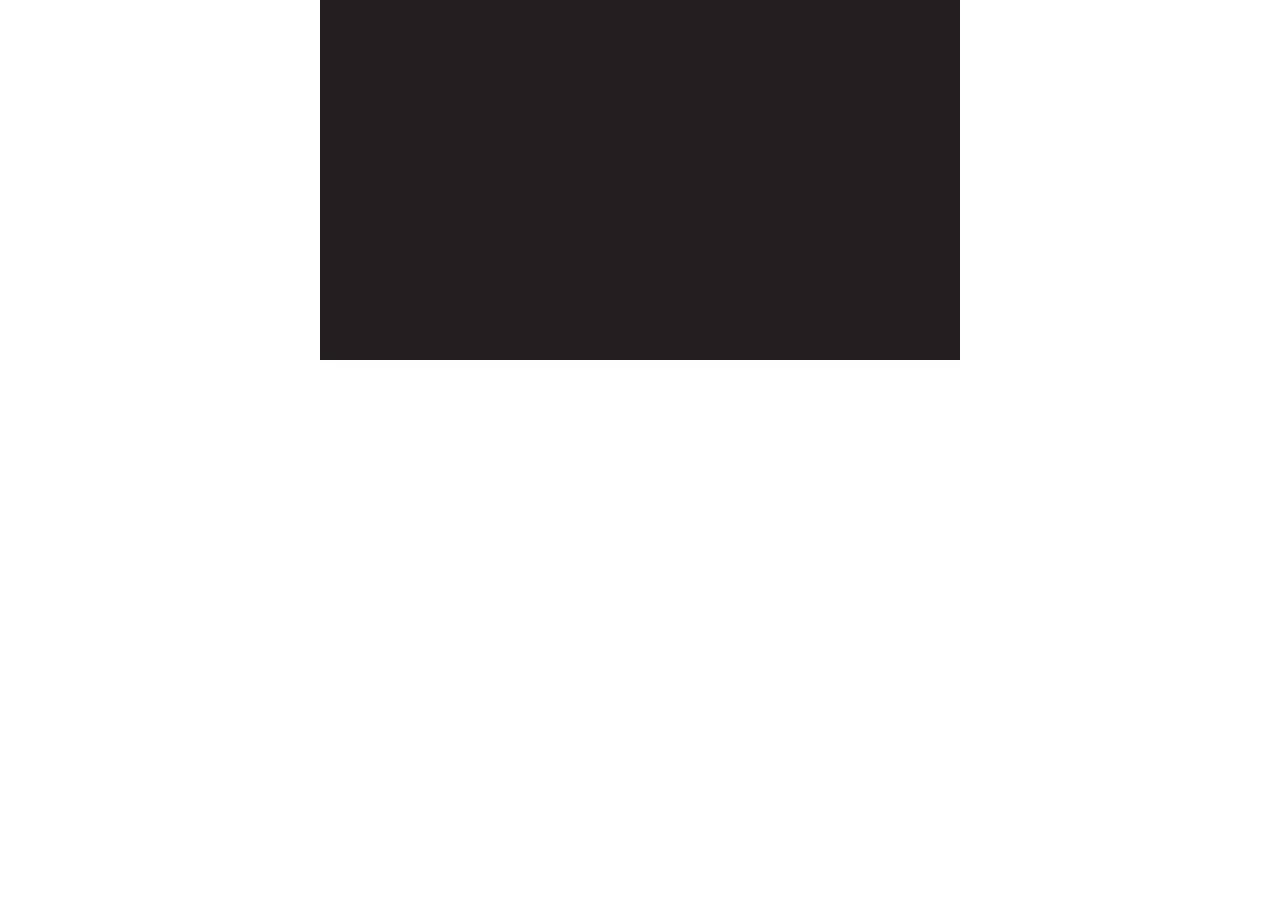
==== index.html @ e1e3c2f0 "eBook" ====
<!DOCTYPE html>
<html lang="en-us">
  <head>
    <meta charset="utf-8">
    <meta http-equiv="Content-Type" content="text/html; charset=utf-8">
    <title>Unity WebGL Player | eBook</title>
  </head>
  <body style="text-align: center; padding: 0; border: 0; margin: 0;">
    <canvas id="unity-canvas" width=640 height=360 tabindex="-1" style="width: 640px; height: 360px; background: #231F20"></canvas>
    <script src="Build/eBook5.loader.js"></script>
    <script>
      if (/iPhone|iPad|iPod|Android/i.test(navigator.userAgent)) {
        // Mobile device style: fill the whole browser client area with the game canvas:
        var meta = document.createElement('meta');
        meta.name = 'viewport';
        meta.content = 'width=device-width, height=device-height, initial-scale=1.0, user-scalable=no, shrink-to-fit=yes';
        document.getElementsByTagName('head')[0].appendChild(meta);

        var canvas = document.querySelector("#unity-canvas");
        canvas.style.width = "100%";
        canvas.style.height = "100%";
        canvas.style.position = "fixed";

        document.body.style.textAlign = "left";
      }

      createUnityInstance(document.querySelector("#unity-canvas"), {
        dataUrl: "Build/eBook5.data",
        frameworkUrl: "Build/eBook5.framework.js",
        codeUrl: "Build/eBook5.wasm",
        streamingAssetsUrl: "StreamingAssets",
        companyName: "DefaultCompany",
        productName: "eBook",
        productVersion: "1.0",
        // matchWebGLToCanvasSize: false, // Uncomment this to separately control WebGL canvas render size and DOM element size.
        // devicePixelRatio: 1, // Uncomment this to override low DPI rendering on high DPI displays.
      });
    </script>
  </body>
</html>
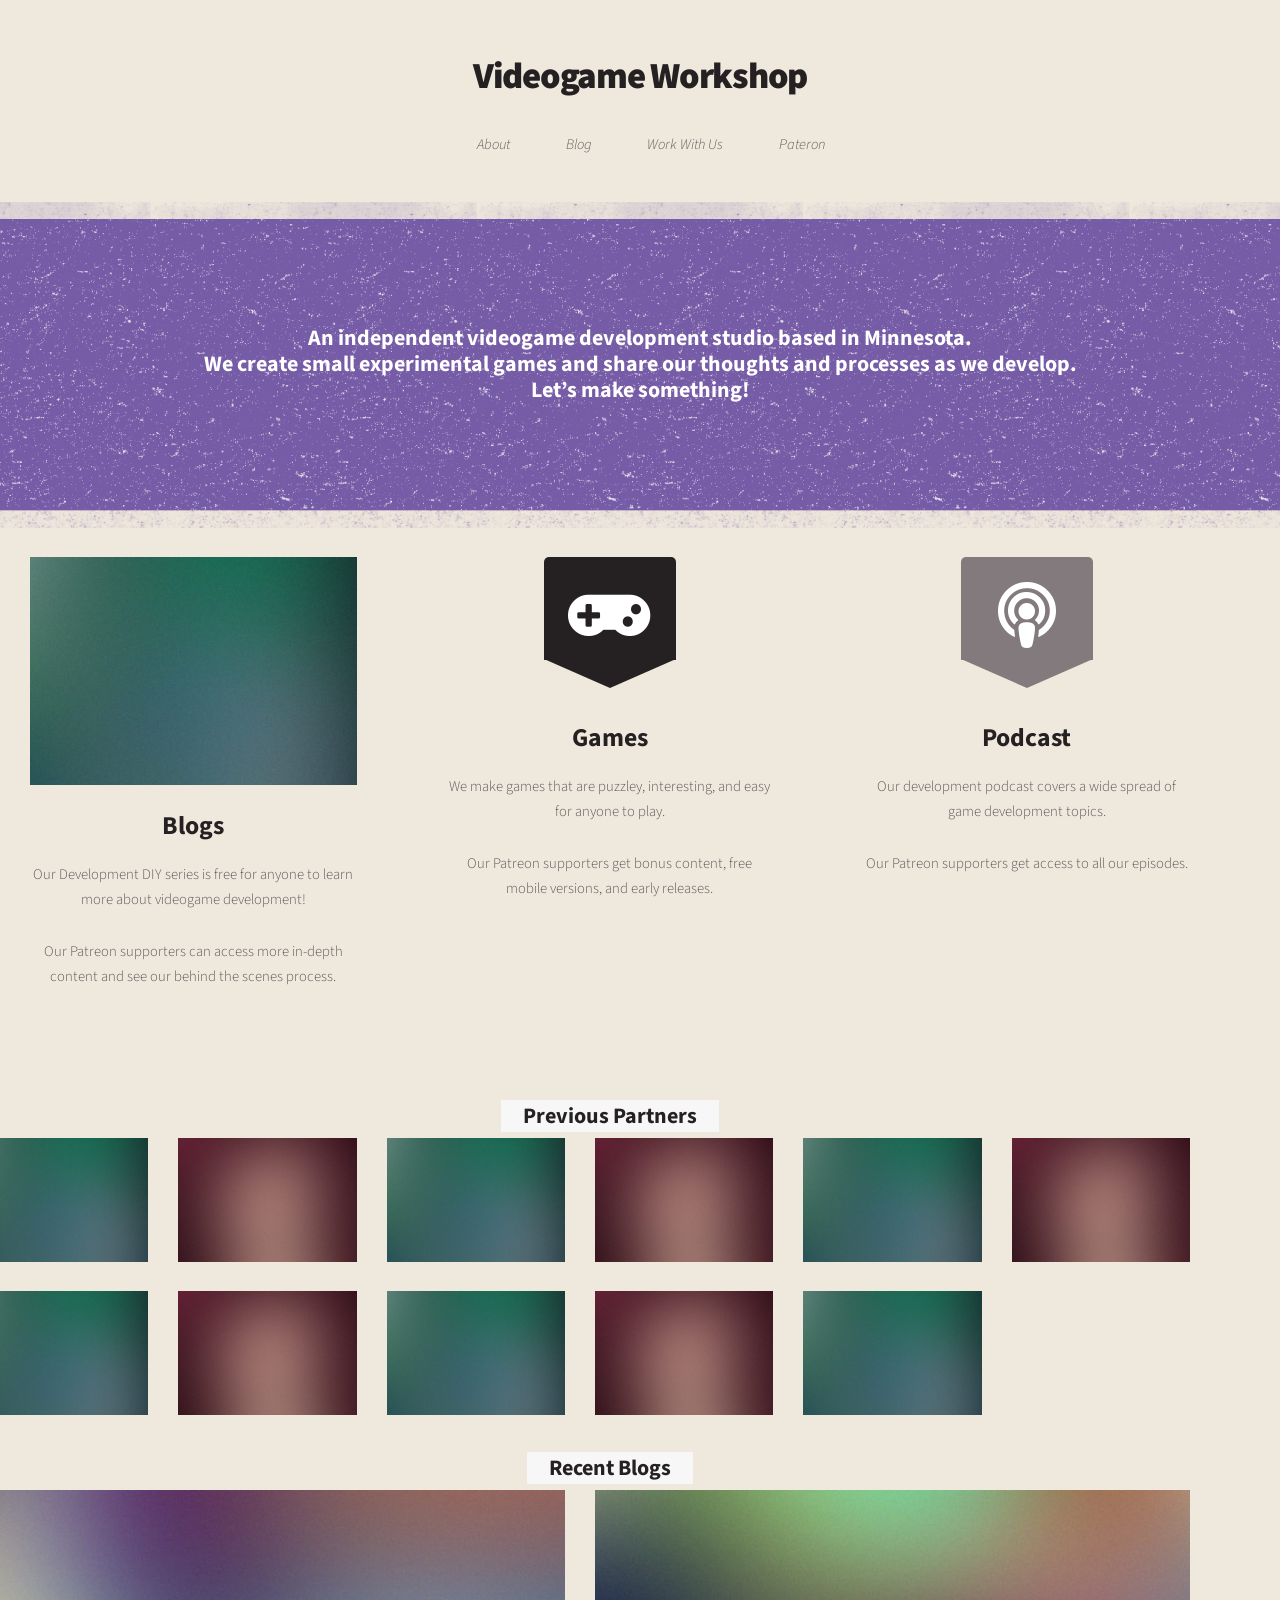
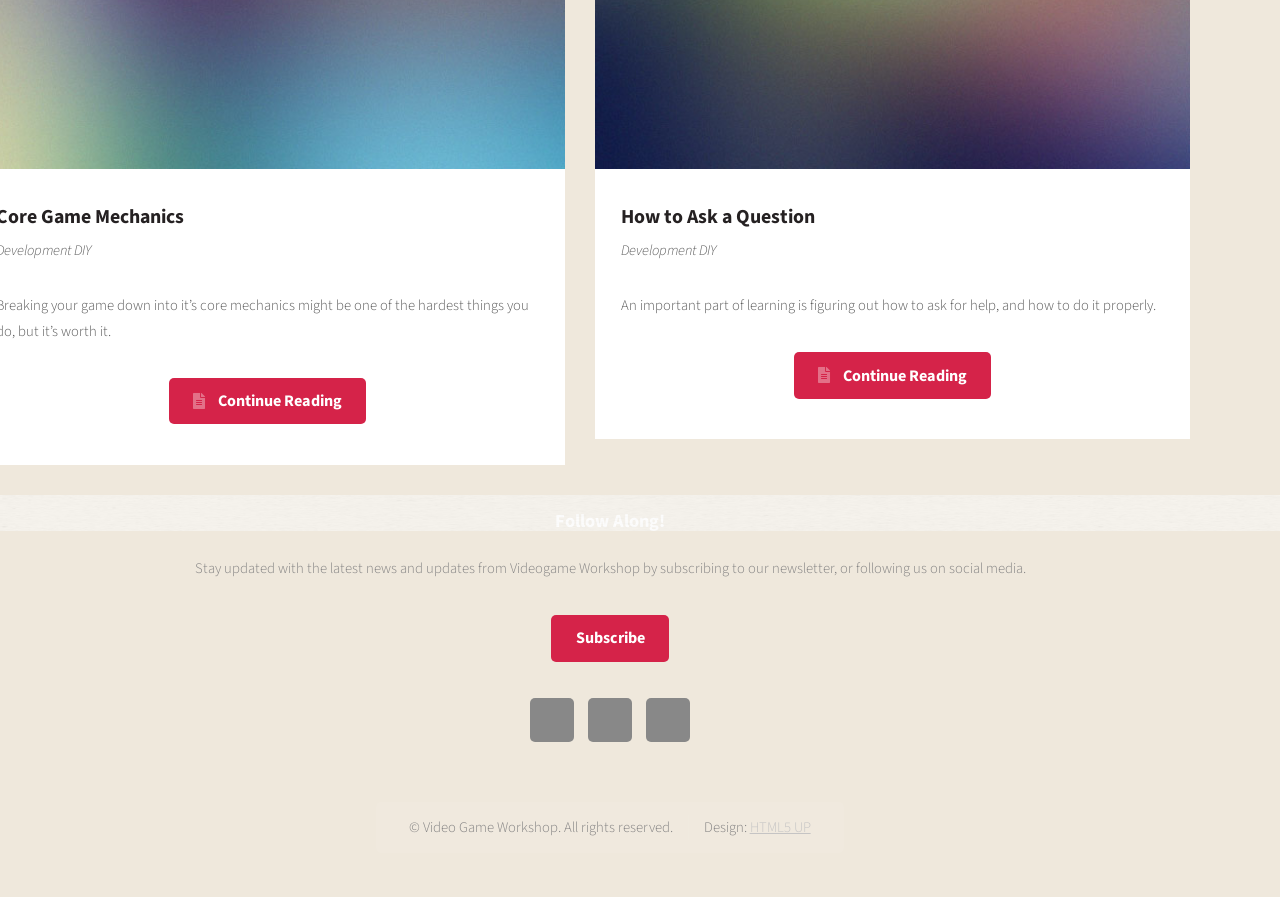
==== commit f13df077: "Website playing" ====
--- a/index.html
+++ b/index.html
@@ -1,40 +1,236 @@
-<!DOCTYPE html>
-<html lang="en-us">
-  <head>
-    <meta charset="utf-8">
-    <meta http-equiv="Content-Type" content="text/html; charset=utf-8">
-    <title>Unity WebGL Player | eBook</title>
-  </head>
-  <body style="text-align: center; padding: 0; border: 0; margin: 0;">
-    <canvas id="unity-canvas" width=640 height=360 tabindex="-1" style="width: 640px; height: 360px; background: #231F20"></canvas>
-    <script src="Build/eBook5.loader.js"></script>
-    <script>
-      if (/iPhone|iPad|iPod|Android/i.test(navigator.userAgent)) {
-        // Mobile device style: fill the whole browser client area with the game canvas:
-        var meta = document.createElement('meta');
-        meta.name = 'viewport';
-        meta.content = 'width=device-width, height=device-height, initial-scale=1.0, user-scalable=no, shrink-to-fit=yes';
-        document.getElementsByTagName('head')[0].appendChild(meta);
-
-        var canvas = document.querySelector("#unity-canvas");
-        canvas.style.width = "100%";
-        canvas.style.height = "100%";
-        canvas.style.position = "fixed";
-
-        document.body.style.textAlign = "left";
-      }
-
-      createUnityInstance(document.querySelector("#unity-canvas"), {
-        dataUrl: "Build/eBook5.data",
-        frameworkUrl: "Build/eBook5.framework.js",
-        codeUrl: "Build/eBook5.wasm",
-        streamingAssetsUrl: "StreamingAssets",
-        companyName: "DefaultCompany",
-        productName: "eBook",
-        productVersion: "1.0",
-        // matchWebGLToCanvasSize: false, // Uncomment this to separately control WebGL canvas render size and DOM element size.
-        // devicePixelRatio: 1, // Uncomment this to override low DPI rendering on high DPI displays.
-      });
-    </script>
-  </body>
-</html>
+<!DOCTYPE HTML>
+<!--
+	Dopetrope by HTML5 UP
+	html5up.net | @ajlkn
+	Free for personal and commercial use under the CCA 3.0 license (html5up.net/license)
+-->
+<html>
+	<head>
+		<title>Videogame Workshop</title>
+		<meta charset="utf-8" />
+		<meta name="viewport" content="width=device-width, initial-scale=1, user-scalable=no" />
+		<link rel="stylesheet" href="assets/css/main.css" />
+	</head>
+	<body class="homepage is-preload">
+		<div id="page-wrapper">
+
+			<!-- Header -->
+				<section id="header">
+
+					<!-- Logo -->
+						<h1><a href="index.html">Videogame Workshop</a></h1>
+
+					<!-- Nav -->
+						<nav id="nav">
+							<ul>
+								<li><a href="about.html">About</a></li>
+								<li>
+									<a href="#">Blog</a>
+									<ul>
+										<li><a href="#">News</a></li>
+										<li><a href="#">Development DIY</a></li>
+									</ul>
+								</li>
+								<li><a href="left-sidebar.html">Work With Us</a></li>
+								<li><a href="right-sidebar.html">Pateron</a></li>
+							</ul>
+						</nav>
+
+					<!-- Banner -->
+						<section id="banner">
+							<header>
+								<p>An independent videogame development studio based in Minnesota.</p>
+								<p>We create small experimental games and share our thoughts and processes as we develop.</p>
+								<p>Let’s make something!</p>
+							</header>
+						</section>
+
+					<!-- Intro -->
+						<section id="intro" class="container">
+							<div class="row">
+								<div class="col-4 col-12-medium">
+									<section class="first">
+										<a href="#" class="image featured"><img src="images/pic02.jpg" alt="" /></a>
+										<header>
+											<h2>Blogs</h2>
+										</header>
+										<p>Our Development DIY series is free for anyone to learn more about videogame development!</p>
+										<br>
+										<p>Our Patreon supporters can access more in-depth content and see our behind the scenes process.</p>
+									</section>
+								</div>
+								<div class="col-4 col-12-medium">
+									<section class="middle">
+										<i class="icon solid featured alt fa-gamepad"></i>
+										<header>
+											<h2>Games</h2>
+										</header>
+										<p>We make games that are puzzley, interesting, and easy for anyone to play.</p>
+										<br>
+										<p>Our Patreon supporters get bonus content, free mobile versions, and early releases.</p>
+									</section>
+								</div>
+								<div class="col-4 col-12-medium">
+									<section class="last">
+										<i class="icon solid featured alt2 fa-podcast"></i>
+										<header>
+											<h2>Podcast</h2>
+										</header>
+										<p>Our development podcast covers a wide spread of game development topics.</p>
+										<br>
+										<p>Our Patreon supporters get access to all our episodes.</p>
+									</section>
+								</div>
+							</div>
+						</section>
+
+				</section>
+
+			<!-- Main -->
+				<section id="main">
+					<div class="container">
+						<div class="row">
+							<div class="col-12">
+
+								<!-- Portfolio -->
+									<section>
+										<header class="major">
+											<h2>Previous Partners</h2>
+										</header>
+										<div class="row">
+											<div class="col-2 col-4-medium col-6-small">
+													<a href="#" class="image featured"><img src="images/pic02.jpg" alt="" /></a>
+											</div>
+											<div class="col-2 col-4-medium col-6-small">
+													<a href="#" class="image featured"><img src="images/pic03.jpg" alt="" /></a>
+											</div>
+											<div class="col-2 col-4-medium col-6-small">
+													<a href="#" class="image featured"><img src="images/pic02.jpg" alt="" /></a>
+											</div>
+											<div class="col-2 col-4-medium col-6-small">
+													<a href="#" class="image featured"><img src="images/pic03.jpg" alt="" /></a>
+											</div>
+											<div class="col-2 col-4-medium col-6-small">
+													<a href="#" class="image featured"><img src="images/pic02.jpg" alt="" /></a>
+											</div>
+											<div class="col-2 col-4-medium col-6-small">
+													<a href="#" class="image featured"><img src="images/pic03.jpg" alt="" /></a>
+											</div>
+											<div class="col-2 col-4-medium col-6-small">
+													<a href="#" class="image featured"><img src="images/pic02.jpg" alt="" /></a>
+											</div>
+											<div class="col-2 col-4-medium col-6-small">
+													<a href="#" class="image featured"><img src="images/pic03.jpg" alt="" /></a>
+											</div>
+											<div class="col-2 col-4-medium col-6-small">
+													<a href="#" class="image featured"><img src="images/pic02.jpg" alt="" /></a>
+											</div>
+											<div class="col-2 col-4-medium col-6-small">
+													<a href="#" class="image featured"><img src="images/pic03.jpg" alt="" /></a>
+											</div>	
+											<div class="col-2 col-4-medium col-6-small">
+													<a href="#" class="image featured"><img src="images/pic02.jpg" alt="" /></a>
+											</div>																																
+										</div>
+									</section>
+
+							</div>
+							<div class="col-12">
+
+								<!-- Blog -->
+									<section>
+										<header class="major">
+											<h2>Recent Blogs</h2>
+										</header>
+										<div class="row">
+											<div class="col-6 col-12-small">
+												<section class="box">
+													<a href="#" class="image featured"><img src="images/pic08.jpg" alt="" /></a>
+													<header>
+														<h3>Core Game Mechanics</h3>
+														<p>Development DIY</p>
+													</header>
+													<p>Breaking your game down into it’s core mechanics might be one of the hardest things you do, but it’s worth it.</p>
+													<footer>
+														<ul class="actions">
+															<li><a href="#" class="button icon solid fa-file-alt">Continue Reading</a></li>
+														</ul>
+													</footer>
+												</section>
+											</div>
+											<div class="col-6 col-12-small">
+												<section class="box">
+													<a href="#" class="image featured"><img src="images/pic09.jpg" alt="" /></a>
+													<header>
+														<h3>How to Ask a Question</h3>
+														<p>Development DIY</p>
+													</header>
+													<p>An important part of learning is figuring out how to ask for help, and how to do it properly.</p>
+													<footer>
+														<ul class="actions">
+															<li><a href="#" class="button icon solid fa-file-alt">Continue Reading</a></li>
+														</ul>
+													</footer>
+												</section>
+											</div>
+										</div>
+									</section>
+
+							</div>
+						</div>
+					</div>
+				</section>
+
+			<!-- Footer -->
+				<section id="footer">
+					<div class="container">
+						<div class="row">
+							<div class="col-12 col-12-medium">
+								<section>
+									<header>
+										<h2>Follow Along!</h2>
+									</header>
+									<p>
+										Stay updated with the latest news and updates from Videogame Workshop by subscribing to our newsletter, or following us on social media.
+									</p>
+									<footer>
+										<ul class="actions">
+											<li><a href="#" class="button">Subscribe</a></li>
+										</ul>
+									</footer>
+								</section>
+								<section>
+									<ul class="social">
+										<li><a class="icon brands fa-bluesky" href="#"><span class="label">Bluesky</span></a></li>
+										<li><a class="icon brands fa-pateron" href="#"><span class="label">Pateron</span></a></li>
+										<li><a class="icon brands fa-email" href="#"><span class="label">Email</span></a></li>
+									</ul>
+								</section>
+							</div>
+
+							<div class="col-12">
+
+								<!-- Copyright -->
+									<div id="copyright">
+										<ul class="links">
+											<li>&copy; Video Game Workshop. All rights reserved.</li><li>Design: <a href="http://html5up.net">HTML5 UP</a></li>
+										</ul>
+									</div>
+
+							</div>
+						</div>
+					</div>
+				</section>
+
+		</div>
+
+		<!-- Scripts -->
+			<script src="assets/js/jquery.min.js"></script>
+			<script src="assets/js/jquery.dropotron.min.js"></script>
+			<script src="assets/js/browser.min.js"></script>
+			<script src="assets/js/breakpoints.min.js"></script>
+			<script src="assets/js/util.js"></script>
+			<script src="assets/js/main.js"></script>
+
+	</body>
+</html>
--- a/assets/css/main.css
+++ b/assets/css/main.css
@@ -0,0 +1,2913 @@
+@import url("fontawesome-all.min.css");
+@import url("https://fonts.googleapis.com/css?family=Source+Sans+Pro:300,400,700,900,300italic");
+
+/*
+	Dopetrope by HTML5 UP
+	html5up.net | @ajlkn
+	Free for personal and commercial use under the CCA 3.0 license (html5up.net/license)
+*/
+
+html, body, div, span, applet, object,
+iframe, h1, h2, h3, h4, h5, h6, p, blockquote,
+pre, a, abbr, acronym, address, big, cite,
+code, del, dfn, em, img, ins, kbd, q, s, samp,
+small, strike, strong, sub, sup, tt, var, b,
+u, i, center, dl, dt, dd, ol, ul, li, fieldset,
+form, label, legend, table, caption, tbody,
+tfoot, thead, tr, th, td, article, aside,
+canvas, details, embed, figure, figcaption,
+footer, header, hgroup, menu, nav, output, ruby,
+section, summary, time, mark, audio, video {
+	margin: 0;
+	padding: 0;
+	border: 0;
+	font-size: 100%;
+	font: inherit;
+	vertical-align: baseline;}
+
+article, aside, details, figcaption, figure,
+footer, header, hgroup, menu, nav, section {
+	display: block;}
+
+body {
+	line-height: 1;
+}
+
+ol, ul {
+	list-style: none;
+}
+
+blockquote, q {
+	quotes: none;
+}
+
+	blockquote:before, blockquote:after, q:before, q:after {
+		content: '';
+		content: none;
+	}
+
+table {
+	border-collapse: collapse;
+	border-spacing: 0;
+}
+
+body {
+	-webkit-text-size-adjust: none;
+}
+
+mark {
+	background-color: transparent;
+	color: inherit;
+}
+
+input::-moz-focus-inner {
+	border: 0;
+	padding: 0;
+}
+
+input, select, textarea {
+	-moz-appearance: none;
+	-webkit-appearance: none;
+	-ms-appearance: none;
+	appearance: none;
+}
+
+/* Basic */
+
+	html {
+		background: #EFE8DC;
+	}
+
+	*, *:before, *:after {
+		box-sizing: inherit;
+	}
+
+	body {
+		background: #EFE8DC;
+	}
+
+		body.is-preload *, body.is-preload *:before, body.is-preload *:after {
+			-moz-animation: none !important;
+			-webkit-animation: none !important;
+			-ms-animation: none !important;
+			animation: none !important;
+			-moz-transition: none !important;
+			-webkit-transition: none !important;
+			-ms-transition: none !important;
+			transition: none !important;
+		}
+
+	body, input, textarea, select {
+		font-family: 'Source Sans Pro';
+		font-weight: 300;
+		color: #5d5d5d;
+		font-size: 14pt;
+		line-height: 1.75em;
+	}
+
+	strong, b {
+		color: #252122;
+		font-weight: 400;
+	}
+
+	i, em {
+		font-style: italic;
+	}
+
+	sub {
+		position: relative;
+		top: 0.5em;
+		font-size: 0.8em;
+	}
+
+	sup {
+		position: relative;
+		top: -0.5em;
+		font-size: 0.8em;
+	}
+
+	blockquote {
+		border-left: solid 0.75em #dddddd;
+		padding: 1em 0 1em 1.5em;
+		font-style: italic;
+	}
+
+	h1, h2, h3, h4, h5, h6 {
+		color: #252122;
+		font-weight: 700;
+	}
+
+	h1 a, h2 a, h3 a, h4 a, h5 a, h6 a {
+		color: inherit;
+		text-decoration: none;
+	}
+
+	h2 {
+		font-size: 1.5em;
+	}
+
+	h3 {
+		font-size: 1.35em;
+	}
+
+	a {
+		color: #d52349;
+		text-decoration: underline;
+	}
+
+		a:hover {
+			text-decoration: none;
+		}
+
+	br.clear {
+		clear: both;
+	}
+
+	hr {
+		border: 0;
+		border-top: solid 1px #dddddd;
+		height: 1px;
+		margin: 2em 0 2em 0;
+	}
+
+	p, ul, ol, dl, table {
+		margin-bottom: 2em;
+	}
+
+/* Container */
+
+	.container {
+		margin: 0 auto;
+		max-width: 100%;
+		width: 70em;
+	}
+
+		@media screen and (max-width: 1680px) {
+
+			.container {
+				width: 70em;
+			}
+
+		}
+
+		@media screen and (max-width: 1280px) {
+
+			.container {
+				width: calc(100% - 60px);
+			}
+
+		}
+
+		@media screen and (max-width: 980px) {
+
+			.container {
+				width: calc(100% - 80px);
+			}
+
+		}
+
+		@media screen and (max-width: 736px) {
+
+			.container {
+				width: calc(100% - 40px);
+			}
+
+		}
+
+/* Row */
+
+	.row {
+		display: flex;
+		flex-wrap: wrap;
+		box-sizing: border-box;
+		align-items: stretch;
+	}
+
+		.row > * {
+			box-sizing: border-box;
+		}
+
+		.row.gtr-uniform > * > :last-child {
+			margin-bottom: 0;
+		}
+
+		.row.aln-left {
+			justify-content: flex-start;
+		}
+
+		.row.aln-center {
+			justify-content: center;
+		}
+
+		.row.aln-right {
+			justify-content: flex-end;
+		}
+
+		.row.aln-top {
+			align-items: flex-start;
+		}
+
+		.row.aln-middle {
+			align-items: center;
+		}
+
+		.row.aln-bottom {
+			align-items: flex-end;
+		}
+
+		.row > .imp {
+			order: -1;
+		}
+
+		.row > .col-1 {
+			width: 8.33333%;
+		}
+
+		.row > .off-1 {
+			margin-left: 8.33333%;
+		}
+
+		.row > .col-2 {
+			width: 16.66667%;
+		}
+
+		.row > .off-2 {
+			margin-left: 16.66667%;
+		}
+
+		.row > .col-3 {
+			width: 25%;
+		}
+
+		.row > .off-3 {
+			margin-left: 25%;
+		}
+
+		.row > .col-4 {
+			width: 33.33333%;
+		}
+
+		.row > .off-4 {
+			margin-left: 33.33333%;
+		}
+
+		.row > .col-5 {
+			width: 41.66667%;
+		}
+
+		.row > .off-5 {
+			margin-left: 41.66667%;
+		}
+
+		.row > .col-6 {
+			width: 50%;
+		}
+
+		.row > .off-6 {
+			margin-left: 50%;
+		}
+
+		.row > .col-7 {
+			width: 58.33333%;
+		}
+
+		.row > .off-7 {
+			margin-left: 58.33333%;
+		}
+
+		.row > .col-8 {
+			width: 66.66667%;
+		}
+
+		.row > .off-8 {
+			margin-left: 66.66667%;
+		}
+
+		.row > .col-9 {
+			width: 75%;
+		}
+
+		.row > .off-9 {
+			margin-left: 75%;
+		}
+
+		.row > .col-10 {
+			width: 83.33333%;
+		}
+
+		.row > .off-10 {
+			margin-left: 83.33333%;
+		}
+
+		.row > .col-11 {
+			width: 91.66667%;
+		}
+
+		.row > .off-11 {
+			margin-left: 91.66667%;
+		}
+
+		.row > .col-12 {
+			width: 100%;
+		}
+
+		.row > .off-12 {
+			margin-left: 100%;
+		}
+
+		.row.gtr-0 {
+			margin-top: 0px;
+			margin-left: 0px;
+		}
+
+			.row.gtr-0 > * {
+				padding: 0px 0 0 0px;
+			}
+
+			.row.gtr-0.gtr-uniform {
+				margin-top: 0px;
+			}
+
+				.row.gtr-0.gtr-uniform > * {
+					padding-top: 0px;
+				}
+
+		.row.gtr-25 {
+			margin-top: -12.5px;
+			margin-left: -12.5px;
+		}
+
+			.row.gtr-25 > * {
+				padding: 12.5px 0 0 12.5px;
+			}
+
+			.row.gtr-25.gtr-uniform {
+				margin-top: -12.5px;
+			}
+
+				.row.gtr-25.gtr-uniform > * {
+					padding-top: 12.5px;
+				}
+
+		.row.gtr-50 {
+			margin-top: -25px;
+			margin-left: -25px;
+		}
+
+			.row.gtr-50 > * {
+				padding: 25px 0 0 25px;
+			}
+
+			.row.gtr-50.gtr-uniform {
+				margin-top: -25px;
+			}
+
+				.row.gtr-50.gtr-uniform > * {
+					padding-top: 25px;
+				}
+
+		.row {
+			margin-top: -50px;
+			margin-left: -50px;
+		}
+
+			.row > * {
+				padding: 50px 0 0 50px;
+			}
+
+			.row.gtr-uniform {
+				margin-top: -50px;
+			}
+
+				.row.gtr-uniform > * {
+					padding-top: 50px;
+				}
+
+		.row.gtr-150 {
+			margin-top: -75px;
+			margin-left: -75px;
+		}
+
+			.row.gtr-150 > * {
+				padding: 75px 0 0 75px;
+			}
+
+			.row.gtr-150.gtr-uniform {
+				margin-top: -75px;
+			}
+
+				.row.gtr-150.gtr-uniform > * {
+					padding-top: 75px;
+				}
+
+		.row.gtr-200 {
+			margin-top: -100px;
+			margin-left: -100px;
+		}
+
+			.row.gtr-200 > * {
+				padding: 100px 0 0 100px;
+			}
+
+			.row.gtr-200.gtr-uniform {
+				margin-top: -100px;
+			}
+
+				.row.gtr-200.gtr-uniform > * {
+					padding-top: 100px;
+				}
+
+		@media screen and (max-width: 1680px) {
+
+			.row {
+				display: flex;
+				flex-wrap: wrap;
+				box-sizing: border-box;
+				align-items: stretch;
+			}
+
+				.row > * {
+					box-sizing: border-box;
+				}
+
+				.row.gtr-uniform > * > :last-child {
+					margin-bottom: 0;
+				}
+
+				.row.aln-left {
+					justify-content: flex-start;
+				}
+
+				.row.aln-center {
+					justify-content: center;
+				}
+
+				.row.aln-right {
+					justify-content: flex-end;
+				}
+
+				.row.aln-top {
+					align-items: flex-start;
+				}
+
+				.row.aln-middle {
+					align-items: center;
+				}
+
+				.row.aln-bottom {
+					align-items: flex-end;
+				}
+
+				.row > .imp-xlarge {
+					order: -1;
+				}
+
+				.row > .col-1-xlarge {
+					width: 8.33333%;
+				}
+
+				.row > .off-1-xlarge {
+					margin-left: 8.33333%;
+				}
+
+				.row > .col-2-xlarge {
+					width: 16.66667%;
+				}
+
+				.row > .off-2-xlarge {
+					margin-left: 16.66667%;
+				}
+
+				.row > .col-3-xlarge {
+					width: 25%;
+				}
+
+				.row > .off-3-xlarge {
+					margin-left: 25%;
+				}
+
+				.row > .col-4-xlarge {
+					width: 33.33333%;
+				}
+
+				.row > .off-4-xlarge {
+					margin-left: 33.33333%;
+				}
+
+				.row > .col-5-xlarge {
+					width: 41.66667%;
+				}
+
+				.row > .off-5-xlarge {
+					margin-left: 41.66667%;
+				}
+
+				.row > .col-6-xlarge {
+					width: 50%;
+				}
+
+				.row > .off-6-xlarge {
+					margin-left: 50%;
+				}
+
+				.row > .col-7-xlarge {
+					width: 58.33333%;
+				}
+
+				.row > .off-7-xlarge {
+					margin-left: 58.33333%;
+				}
+
+				.row > .col-8-xlarge {
+					width: 66.66667%;
+				}
+
+				.row > .off-8-xlarge {
+					margin-left: 66.66667%;
+				}
+
+				.row > .col-9-xlarge {
+					width: 75%;
+				}
+
+				.row > .off-9-xlarge {
+					margin-left: 75%;
+				}
+
+				.row > .col-10-xlarge {
+					width: 83.33333%;
+				}
+
+				.row > .off-10-xlarge {
+					margin-left: 83.33333%;
+				}
+
+				.row > .col-11-xlarge {
+					width: 91.66667%;
+				}
+
+				.row > .off-11-xlarge {
+					margin-left: 91.66667%;
+				}
+
+				.row > .col-12-xlarge {
+					width: 100%;
+				}
+
+				.row > .off-12-xlarge {
+					margin-left: 100%;
+				}
+
+				.row.gtr-0 {
+					margin-top: 0px;
+					margin-left: 0px;
+				}
+
+					.row.gtr-0 > * {
+						padding: 0px 0 0 0px;
+					}
+
+					.row.gtr-0.gtr-uniform {
+						margin-top: 0px;
+					}
+
+						.row.gtr-0.gtr-uniform > * {
+							padding-top: 0px;
+						}
+
+				.row.gtr-25 {
+					margin-top: -12.5px;
+					margin-left: -12.5px;
+				}
+
+					.row.gtr-25 > * {
+						padding: 12.5px 0 0 12.5px;
+					}
+
+					.row.gtr-25.gtr-uniform {
+						margin-top: -12.5px;
+					}
+
+						.row.gtr-25.gtr-uniform > * {
+							padding-top: 12.5px;
+						}
+
+				.row.gtr-50 {
+					margin-top: -25px;
+					margin-left: -25px;
+				}
+
+					.row.gtr-50 > * {
+						padding: 25px 0 0 25px;
+					}
+
+					.row.gtr-50.gtr-uniform {
+						margin-top: -25px;
+					}
+
+						.row.gtr-50.gtr-uniform > * {
+							padding-top: 25px;
+						}
+
+				.row {
+					margin-top: -50px;
+					margin-left: -50px;
+				}
+
+					.row > * {
+						padding: 50px 0 0 50px;
+					}
+
+					.row.gtr-uniform {
+						margin-top: -50px;
+					}
+
+						.row.gtr-uniform > * {
+							padding-top: 50px;
+						}
+
+				.row.gtr-150 {
+					margin-top: -75px;
+					margin-left: -75px;
+				}
+
+					.row.gtr-150 > * {
+						padding: 75px 0 0 75px;
+					}
+
+					.row.gtr-150.gtr-uniform {
+						margin-top: -75px;
+					}
+
+						.row.gtr-150.gtr-uniform > * {
+							padding-top: 75px;
+						}
+
+				.row.gtr-200 {
+					margin-top: -100px;
+					margin-left: -100px;
+				}
+
+					.row.gtr-200 > * {
+						padding: 100px 0 0 100px;
+					}
+
+					.row.gtr-200.gtr-uniform {
+						margin-top: -100px;
+					}
+
+						.row.gtr-200.gtr-uniform > * {
+							padding-top: 100px;
+						}
+
+		}
+
+		@media screen and (max-width: 1280px) {
+
+			.row {
+				display: flex;
+				flex-wrap: wrap;
+				box-sizing: border-box;
+				align-items: stretch;
+			}
+
+				.row > * {
+					box-sizing: border-box;
+				}
+
+				.row.gtr-uniform > * > :last-child {
+					margin-bottom: 0;
+				}
+
+				.row.aln-left {
+					justify-content: flex-start;
+				}
+
+				.row.aln-center {
+					justify-content: center;
+				}
+
+				.row.aln-right {
+					justify-content: flex-end;
+				}
+
+				.row.aln-top {
+					align-items: flex-start;
+				}
+
+				.row.aln-middle {
+					align-items: center;
+				}
+
+				.row.aln-bottom {
+					align-items: flex-end;
+				}
+
+				.row > .imp-large {
+					order: -1;
+				}
+
+				.row > .col-1-large {
+					width: 8.33333%;
+				}
+
+				.row > .off-1-large {
+					margin-left: 8.33333%;
+				}
+
+				.row > .col-2-large {
+					width: 16.66667%;
+				}
+
+				.row > .off-2-large {
+					margin-left: 16.66667%;
+				}
+
+				.row > .col-3-large {
+					width: 25%;
+				}
+
+				.row > .off-3-large {
+					margin-left: 25%;
+				}
+
+				.row > .col-4-large {
+					width: 33.33333%;
+				}
+
+				.row > .off-4-large {
+					margin-left: 33.33333%;
+				}
+
+				.row > .col-5-large {
+					width: 41.66667%;
+				}
+
+				.row > .off-5-large {
+					margin-left: 41.66667%;
+				}
+
+				.row > .col-6-large {
+					width: 50%;
+				}
+
+				.row > .off-6-large {
+					margin-left: 50%;
+				}
+
+				.row > .col-7-large {
+					width: 58.33333%;
+				}
+
+				.row > .off-7-large {
+					margin-left: 58.33333%;
+				}
+
+				.row > .col-8-large {
+					width: 66.66667%;
+				}
+
+				.row > .off-8-large {
+					margin-left: 66.66667%;
+				}
+
+				.row > .col-9-large {
+					width: 75%;
+				}
+
+				.row > .off-9-large {
+					margin-left: 75%;
+				}
+
+				.row > .col-10-large {
+					width: 83.33333%;
+				}
+
+				.row > .off-10-large {
+					margin-left: 83.33333%;
+				}
+
+				.row > .col-11-large {
+					width: 91.66667%;
+				}
+
+				.row > .off-11-large {
+					margin-left: 91.66667%;
+				}
+
+				.row > .col-12-large {
+					width: 100%;
+				}
+
+				.row > .off-12-large {
+					margin-left: 100%;
+				}
+
+				.row.gtr-0 {
+					margin-top: 0px;
+					margin-left: 0px;
+				}
+
+					.row.gtr-0 > * {
+						padding: 0px 0 0 0px;
+					}
+
+					.row.gtr-0.gtr-uniform {
+						margin-top: 0px;
+					}
+
+						.row.gtr-0.gtr-uniform > * {
+							padding-top: 0px;
+						}
+
+				.row.gtr-25 {
+					margin-top: -7.5px;
+					margin-left: -7.5px;
+				}
+
+					.row.gtr-25 > * {
+						padding: 7.5px 0 0 7.5px;
+					}
+
+					.row.gtr-25.gtr-uniform {
+						margin-top: -7.5px;
+					}
+
+						.row.gtr-25.gtr-uniform > * {
+							padding-top: 7.5px;
+						}
+
+				.row.gtr-50 {
+					margin-top: -15px;
+					margin-left: -15px;
+				}
+
+					.row.gtr-50 > * {
+						padding: 15px 0 0 15px;
+					}
+
+					.row.gtr-50.gtr-uniform {
+						margin-top: -15px;
+					}
+
+						.row.gtr-50.gtr-uniform > * {
+							padding-top: 15px;
+						}
+
+				.row {
+					margin-top: -30px;
+					margin-left: -30px;
+				}
+
+					.row > * {
+						padding: 0px 30px 0 0px;
+					}
+
+					.row.gtr-uniform {
+						margin-top: -30px;
+					}
+
+						.row.gtr-uniform > * {
+							padding-top: 30px;
+						}
+
+				.row.gtr-150 {
+					margin-top: -45px;
+					margin-left: -45px;
+				}
+
+					.row.gtr-150 > * {
+						padding: 45px 0 0 45px;
+					}
+
+					.row.gtr-150.gtr-uniform {
+						margin-top: -45px;
+					}
+
+						.row.gtr-150.gtr-uniform > * {
+							padding-top: 45px;
+						}
+
+				.row.gtr-200 {
+					margin-top: -60px;
+					margin-left: -60px;
+				}
+
+					.row.gtr-200 > * {
+						padding: 60px 0 0 60px;
+					}
+
+					.row.gtr-200.gtr-uniform {
+						margin-top: -60px;
+					}
+
+						.row.gtr-200.gtr-uniform > * {
+							padding-top: 60px;
+						}
+
+		}
+
+		@media screen and (max-width: 980px) {
+
+			.row {
+				display: flex;
+				flex-wrap: wrap;
+				box-sizing: border-box;
+				align-items: stretch;
+			}
+
+				.row > * {
+					box-sizing: border-box;
+				}
+
+				.row.gtr-uniform > * > :last-child {
+					margin-bottom: 0;
+				}
+
+				.row.aln-left {
+					justify-content: flex-start;
+				}
+
+				.row.aln-center {
+					justify-content: center;
+				}
+
+				.row.aln-right {
+					justify-content: flex-end;
+				}
+
+				.row.aln-top {
+					align-items: flex-start;
+				}
+
+				.row.aln-middle {
+					align-items: center;
+				}
+
+				.row.aln-bottom {
+					align-items: flex-end;
+				}
+
+				.row > .imp-medium {
+					order: -1;
+				}
+
+				.row > .col-1-medium {
+					width: 8.33333%;
+				}
+
+				.row > .off-1-medium {
+					margin-left: 8.33333%;
+				}
+
+				.row > .col-2-medium {
+					width: 16.66667%;
+				}
+
+				.row > .off-2-medium {
+					margin-left: 16.66667%;
+				}
+
+				.row > .col-3-medium {
+					width: 25%;
+				}
+
+				.row > .off-3-medium {
+					margin-left: 25%;
+				}
+
+				.row > .col-4-medium {
+					width: 33.33333%;
+				}
+
+				.row > .off-4-medium {
+					margin-left: 33.33333%;
+				}
+
+				.row > .col-5-medium {
+					width: 41.66667%;
+				}
+
+				.row > .off-5-medium {
+					margin-left: 41.66667%;
+				}
+
+				.row > .col-6-medium {
+					width: 50%;
+				}
+
+				.row > .off-6-medium {
+					margin-left: 50%;
+				}
+
+				.row > .col-7-medium {
+					width: 58.33333%;
+				}
+
+				.row > .off-7-medium {
+					margin-left: 58.33333%;
+				}
+
+				.row > .col-8-medium {
+					width: 66.66667%;
+				}
+
+				.row > .off-8-medium {
+					margin-left: 66.66667%;
+				}
+
+				.row > .col-9-medium {
+					width: 75%;
+				}
+
+				.row > .off-9-medium {
+					margin-left: 75%;
+				}
+
+				.row > .col-10-medium {
+					width: 83.33333%;
+				}
+
+				.row > .off-10-medium {
+					margin-left: 83.33333%;
+				}
+
+				.row > .col-11-medium {
+					width: 91.66667%;
+				}
+
+				.row > .off-11-medium {
+					margin-left: 91.66667%;
+				}
+
+				.row > .col-12-medium {
+					width: 100%;
+				}
+
+				.row > .off-12-medium {
+					margin-left: 100%;
+				}
+
+				.row.gtr-0 {
+					margin-top: 0px;
+					margin-left: 0px;
+				}
+
+					.row.gtr-0 > * {
+						padding: 0px 0 0 0px;
+					}
+
+					.row.gtr-0.gtr-uniform {
+						margin-top: 0px;
+					}
+
+						.row.gtr-0.gtr-uniform > * {
+							padding-top: 0px;
+						}
+
+				.row.gtr-25 {
+					margin-top: -10px;
+					margin-left: -10px;
+				}
+
+					.row.gtr-25 > * {
+						padding: 10px 0 0 10px;
+					}
+
+					.row.gtr-25.gtr-uniform {
+						margin-top: -10px;
+					}
+
+						.row.gtr-25.gtr-uniform > * {
+							padding-top: 10px;
+						}
+
+				.row.gtr-50 {
+					margin-top: -20px;
+					margin-left: -20px;
+				}
+
+					.row.gtr-50 > * {
+						padding: 20px 0 0 20px;
+					}
+
+					.row.gtr-50.gtr-uniform {
+						margin-top: -20px;
+					}
+
+						.row.gtr-50.gtr-uniform > * {
+							padding-top: 20px;
+						}
+
+				.row {
+					margin-top: -40px;
+					margin-left: -40px;
+				}
+
+					.row > * {
+						padding: 40px 0 0 40px;
+					}
+
+					.row.gtr-uniform {
+						margin-top: -40px;
+					}
+
+						.row.gtr-uniform > * {
+							padding-top: 40px;
+						}
+
+				.row.gtr-150 {
+					margin-top: -60px;
+					margin-left: -60px;
+				}
+
+					.row.gtr-150 > * {
+						padding: 60px 0 0 60px;
+					}
+
+					.row.gtr-150.gtr-uniform {
+						margin-top: -60px;
+					}
+
+						.row.gtr-150.gtr-uniform > * {
+							padding-top: 60px;
+						}
+
+				.row.gtr-200 {
+					margin-top: -80px;
+					margin-left: -80px;
+				}
+
+					.row.gtr-200 > * {
+						padding: 80px 0 0 80px;
+					}
+
+					.row.gtr-200.gtr-uniform {
+						margin-top: -80px;
+					}
+
+						.row.gtr-200.gtr-uniform > * {
+							padding-top: 80px;
+						}
+
+		}
+
+		@media screen and (max-width: 736px) {
+
+			.row {
+				display: flex;
+				flex-wrap: wrap;
+				box-sizing: border-box;
+				align-items: stretch;
+			}
+
+				.row > * {
+					box-sizing: border-box;
+				}
+
+				.row.gtr-uniform > * > :last-child {
+					margin-bottom: 0;
+				}
+
+				.row.aln-left {
+					justify-content: flex-start;
+				}
+
+				.row.aln-center {
+					justify-content: center;
+				}
+
+				.row.aln-right {
+					justify-content: flex-end;
+				}
+
+				.row.aln-top {
+					align-items: flex-start;
+				}
+
+				.row.aln-middle {
+					align-items: center;
+				}
+
+				.row.aln-bottom {
+					align-items: flex-end;
+				}
+
+				.row > .imp-small {
+					order: -1;
+				}
+
+				.row > .col-1-small {
+					width: 8.33333%;
+				}
+
+				.row > .off-1-small {
+					margin-left: 8.33333%;
+				}
+
+				.row > .col-2-small {
+					width: 16.66667%;
+				}
+
+				.row > .off-2-small {
+					margin-left: 16.66667%;
+				}
+
+				.row > .col-3-small {
+					width: 25%;
+				}
+
+				.row > .off-3-small {
+					margin-left: 25%;
+				}
+
+				.row > .col-4-small {
+					width: 33.33333%;
+				}
+
+				.row > .off-4-small {
+					margin-left: 33.33333%;
+				}
+
+				.row > .col-5-small {
+					width: 41.66667%;
+				}
+
+				.row > .off-5-small {
+					margin-left: 41.66667%;
+				}
+
+				.row > .col-6-small {
+					width: 50%;
+				}
+
+				.row > .off-6-small {
+					margin-left: 50%;
+				}
+
+				.row > .col-7-small {
+					width: 58.33333%;
+				}
+
+				.row > .off-7-small {
+					margin-left: 58.33333%;
+				}
+
+				.row > .col-8-small {
+					width: 66.66667%;
+				}
+
+				.row > .off-8-small {
+					margin-left: 66.66667%;
+				}
+
+				.row > .col-9-small {
+					width: 75%;
+				}
+
+				.row > .off-9-small {
+					margin-left: 75%;
+				}
+
+				.row > .col-10-small {
+					width: 83.33333%;
+				}
+
+				.row > .off-10-small {
+					margin-left: 83.33333%;
+				}
+
+				.row > .col-11-small {
+					width: 91.66667%;
+				}
+
+				.row > .off-11-small {
+					margin-left: 91.66667%;
+				}
+
+				.row > .col-12-small {
+					width: 100%;
+				}
+
+				.row > .off-12-small {
+					margin-left: 100%;
+				}
+
+				.row.gtr-0 {
+					margin-top: 0px;
+					margin-left: 0px;
+				}
+
+					.row.gtr-0 > * {
+						padding: 0px 0 0 0px;
+					}
+
+					.row.gtr-0.gtr-uniform {
+						margin-top: 0px;
+					}
+
+						.row.gtr-0.gtr-uniform > * {
+							padding-top: 0px;
+						}
+
+				.row.gtr-25 {
+					margin-top: -5px;
+					margin-left: -5px;
+				}
+
+					.row.gtr-25 > * {
+						padding: 5px 0 0 5px;
+					}
+
+					.row.gtr-25.gtr-uniform {
+						margin-top: -5px;
+					}
+
+						.row.gtr-25.gtr-uniform > * {
+							padding-top: 5px;
+						}
+
+				.row.gtr-50 {
+					margin-top: -10px;
+					margin-left: -10px;
+				}
+
+					.row.gtr-50 > * {
+						padding: 10px 0 0 10px;
+					}
+
+					.row.gtr-50.gtr-uniform {
+						margin-top: -10px;
+					}
+
+						.row.gtr-50.gtr-uniform > * {
+							padding-top: 10px;
+						}
+
+				.row {
+					margin-top: -20px;
+					margin-left: -20px;
+				}
+
+					.row > * {
+						padding: 20px 0 0 20px;
+					}
+
+					.row.gtr-uniform {
+						margin-top: -20px;
+					}
+
+						.row.gtr-uniform > * {
+							padding-top: 20px;
+						}
+
+				.row.gtr-150 {
+					margin-top: -30px;
+					margin-left: -30px;
+				}
+
+					.row.gtr-150 > * {
+						padding: 30px 0 0 30px;
+					}
+
+					.row.gtr-150.gtr-uniform {
+						margin-top: -30px;
+					}
+
+						.row.gtr-150.gtr-uniform > * {
+							padding-top: 30px;
+						}
+
+				.row.gtr-200 {
+					margin-top: -40px;
+					margin-left: -40px;
+				}
+
+					.row.gtr-200 > * {
+						padding: 40px 0 0 40px;
+					}
+
+					.row.gtr-200.gtr-uniform {
+						margin-top: -40px;
+					}
+
+						.row.gtr-200.gtr-uniform > * {
+							padding-top: 40px;
+						}
+
+		}
+
+/* Form */
+
+	form label {
+		display: block;
+		color: #252122;
+		font-weight: 400;
+		margin: 0 0 0.5em 0;
+	}
+
+	form input[type=text],
+	form input[type=email],
+	form input[type=password],
+	form select,
+	form textarea {
+		-webkit-appearance: none;
+		display: block;
+		border: 0;
+		padding: 0.75em 1em;
+		font-size: 1em;
+		border-radius: 5px;
+		border: solid 1px #dddddd;
+		background: #fff;
+		width: 100%;
+	}
+
+		form input[type=text]:focus,
+		form input[type=email]:focus,
+		form input[type=password]:focus,
+		form select:focus,
+		form textarea:focus {
+			box-shadow: inset 0px 0px 1px 1px #43bff0;
+		}
+
+	form textarea {
+		height: 15em;
+	}
+
+	form ::-webkit-input-placeholder {
+		color: #555 !important;
+	}
+
+	form :-moz-placeholder {
+		color: #555 !important;
+	}
+
+	form ::-moz-placeholder {
+		color: #555 !important;
+	}
+
+	form :-ms-input-placeholder {
+		color: #555 !important;
+	}
+
+	form ::-moz-focus-inner {
+		border: 0;
+	}
+
+/* Tables */
+
+	table {
+		width: 100%;
+	}
+
+		table tr {
+			border-top: solid 1px #dddddd;
+		}
+
+			table tr:first-child {
+				border-top: 0;
+			}
+
+		table td {
+			padding: 0.5em 1em 0.5em 1em;
+		}
+
+		table th {
+			text-align: left;
+			padding: 0.5em 1em 0.5em 1em;
+			font-weight: 700;
+			margin: 0 0 1em 0;
+		}
+
+		table thead {
+			border-bottom: solid 2px #dddddd;
+		}
+
+/* Section/Article */
+
+	section, article {
+		margin-bottom: 2.5em;
+	}
+
+		section > :last-child, section:last-child, article > :last-child, article:last-child {
+			margin-bottom: 0;
+		}
+
+	header {
+		margin: 0 0 1.5em 0;
+	}
+
+		header > p {
+			display: block;
+			font-style: italic;
+			margin: 0.5em 0 0 0;
+			padding-bottom: 0.5em;
+		}
+
+		header.major {
+			position: relative;
+			text-align: center;
+			border-top: solid 0px #ccc;
+			top: 1em;
+			margin: 0 0 3em 0;
+		}
+
+			header.major h2 {
+				background: #fff;
+				position: relative;
+				top: -0.65em;
+				display: inline;
+				margin: 0;
+				padding: 0 1em 0 1em;
+			}
+
+	footer {
+		margin: 2.25em 0 0 0;
+		text-align: center;
+
+	}
+
+/* Box */
+
+	.box {
+		background: #ffffff;
+		border-bottom: solid 0px #ccc;
+		padding: 2.75em 1.75em 2.75em 1.75em;
+	}
+
+		.box .image.featured {
+			position: relative;
+			width: auto;
+			left: 1.75em;
+			top: 1.75em;
+			margin: -4.5em 0 4.25em -3.5em;
+		}
+
+		.box.post header {
+			padding-top: 1em;
+			margin: 0 0 2em 0;
+		}
+
+		.box.post h2 {
+			font-size: 2.5em;
+			letter-spacing: -0.015em;
+		}
+
+		.box.post header > p {
+			margin-top: 1.25em;
+			font-size: 1.25em;
+		}
+
+		.box footer ul.actions {
+			margin-bottom: 0;
+		}
+
+/* Button */
+
+	input[type="button"],
+	input[type="submit"],
+	input[type="reset"],
+	button,
+	.button {
+		-webkit-appearance: none;
+		display: inline-block;
+		text-decoration: none;
+		cursor: pointer;
+		border: 0;
+		border-radius: 5px;
+		background: #d52349;
+		color: #fff !important;
+		font-weight: 700;
+		outline: 0;
+		font-size: 1.1em;
+		padding: 0.65em 1.5em 0.65em 1.5em;
+		text-align: center;
+		-moz-transition: background-color .25s ease-in-out;
+		-webkit-transition: background-color .25s ease-in-out;
+		-ms-transition: background-color .25s ease-in-out;
+		transition: background-color .25s ease-in-out;
+	}
+
+		input[type="button"]:hover,
+		input[type="submit"]:hover,
+		input[type="reset"]:hover,
+		button:hover,
+		.button:hover {
+			background: #e53359;
+		}
+
+		input[type="button"]:active,
+		input[type="submit"]:active,
+		input[type="reset"]:active,
+		button:active,
+		.button:active {
+			background: #c51349;
+		}
+
+		input[type="button"].alt,
+		input[type="submit"].alt,
+		input[type="reset"].alt,
+		button.alt,
+		.button.alt {
+			background: #252122;
+		}
+
+			input[type="button"].alt:hover,
+			input[type="submit"].alt:hover,
+			input[type="reset"].alt:hover,
+			button.alt:hover,
+			.button.alt:hover {
+				background: #353132;
+			}
+
+			input[type="button"].alt:active,
+			input[type="submit"].alt:active,
+			input[type="reset"].alt:active,
+			button.alt:active,
+			.button.alt:active {
+				background: #151112;
+			}
+
+		input[type="button"].icon:before,
+		input[type="submit"].icon:before,
+		input[type="reset"].icon:before,
+		button.icon:before,
+		.button.icon:before {
+			opacity: 0.35;
+			position: relative;
+			top: 0.05em;
+			margin-right: 0.75em;
+		}
+
+		input[type="button"].large,
+		input[type="submit"].large,
+		input[type="reset"].large,
+		button.large,
+		.button.large {
+			font-size: 1.5em;
+			padding: 0.75em 1.5em 0.75em 1.5em;
+		}
+
+/* Image */
+
+	.image {
+		display: inline-block;
+		outline: 0;
+	}
+
+		.image img {
+			display: block;
+			width: 100%;
+		}
+
+		.image.centered {
+			display: block;
+			margin: 0 0 2em 0;
+		}
+
+			.image.centered img {
+				margin: 0 auto;
+				width: auto;
+			}
+
+		.image.featured {
+			display: block;
+			width: 100%;
+			margin: 0 0 2em 0;
+		}
+
+		.image.left {
+			float: left;
+			margin: 0 2em 2em 0;
+		}
+
+/* List */
+
+	ul {
+		list-style: disc;
+		padding-left: 1em;
+	}
+
+		ul li {
+			padding-left: 0.5em;
+		}
+
+	ol {
+		list-style: decimal;
+		padding-left: 1.25em;
+	}
+
+		ol li {
+			padding-left: 0.25em;
+		}
+
+/* Actions */
+
+	ul.actions {
+		list-style: none;
+		padding-left: 0;
+	}
+
+		ul.actions li {
+			display: inline-block;
+			margin-left: 1em;
+			padding-left: 0;
+		}
+
+			ul.actions li:first-child {
+				margin-left: 0;
+			}
+
+/* Links */
+
+	ul.links {
+		list-style: none;
+		padding-left: 0;
+	}
+
+		ul.links li {
+			display: inline-block;
+			border-left: solid 1px rgba(255, 255, 255, 0.05);
+			padding: 0 0 0 1em;
+			margin: 0 0 0 1em;
+		}
+
+			ul.links li:first-child {
+				border-left: 0;
+				padding-left: 0;
+				margin-left: 0;
+			}
+
+/* Contact */
+
+	ul.contact {
+		list-style: none;
+		padding-left: 0;
+	}
+
+		ul.contact li {
+			position: relative;
+			border-top: solid 0px #ddd;
+			padding: 1.3em 0 1.3em 7em;
+		}
+
+			ul.contact li h3 {
+				position: absolute;
+				left: 0;
+				top: 1.3em;
+				font-size: 1.1em;
+			}
+
+			ul.contact li p {
+				margin: 0;
+			}
+
+			ul.contact li:first-child {
+				padding-top: 0;
+				border-top: 0;
+			}
+
+				ul.contact li:first-child h3 {
+					top: 0;
+				}
+
+/* Dates */
+
+	ul.dates {
+		list-style: none;
+		padding-left: 0;
+	}
+
+		ul.dates li {
+			position: relative;
+			border-top: solid 0px #ddd;
+			padding: 1.3em 0 1.3em 6.75em;
+		}
+
+		ul.dates .date {
+			display: block;
+			position: absolute;
+			left: 0;
+			top: 1.3em;
+			background-color: #d52349;
+			height: 3.5em;
+			text-align: center;
+			color: #fff;
+			line-height: 1em;
+			border-top-left-radius: 5px;
+			border-bottom-left-radius: 5px;
+			padding: 0.5em 0.75em 0 1em;
+		}
+
+			ul.dates .date:after {
+				content: '';
+				position: absolute;
+				bottom: 0;
+				right: -1.2em;
+				border-left: solid 1.25em #d52349;
+				border-top: solid 1.8em transparent;
+				border-bottom: solid 1.8em transparent;
+			}
+
+			ul.dates .date strong {
+				display: block;
+				font-size: 1.75em;
+				padding-top: 0.15em;
+			}
+
+		ul.dates h3 {
+			font-size: 1.1em;
+		}
+
+		ul.dates p {
+			margin: 0;
+		}
+
+		ul.dates li:first-child {
+			border-top: 0;
+			padding-top: 0;
+		}
+
+			ul.dates li:first-child .date {
+				top: 0;
+			}
+
+/* Divided */
+
+	ul.divided {
+		list-style: none;
+		padding-left: 0;
+	}
+
+		ul.divided li {
+			border-top: solid 0px #ddd;
+			padding: 1em 0 1em 0;
+		}
+
+			ul.divided li:first-child {
+				border-top: 0;
+				padding-top: 0;
+			}
+
+/* Social */
+
+	ul.social {
+		list-style: none;
+		padding-left: 0;
+		overflow: hidden;
+		cursor: default;
+		margin: 0 0 3.25em 0;
+	}
+
+		ul.social li {
+			display: inline-block;
+			padding-left: 0;
+			margin-left: 0.75em;
+		}
+
+			ul.social li:first-child {
+				margin-left: 0;
+			}
+
+			ul.social li a {
+				display: inline-block;
+				width: 3em;
+				height: 3em;
+				text-align: center;
+				border-radius: 5px;
+				background: #888;
+				-moz-transition: background-color .25s ease-in-out;
+				-webkit-transition: background-color .25s ease-in-out;
+				-ms-transition: background-color .25s ease-in-out;
+				transition: background-color .25s ease-in-out;
+			}
+
+				ul.social li a:before {
+					color: #fff;
+					font-size: 2em;
+					line-height: 1.5em;
+				}
+
+				ul.social li a.fa-facebook {
+					background: #3c5a98;
+				}
+
+					ul.social li a.fa-facebook:hover {
+						background: #4c6aa8;
+					}
+
+				ul.social li a.fa-twitter {
+					background: #2daae4;
+				}
+
+					ul.social li a.fa-twitter:hover {
+						background: #3dbaf4;
+					}
+
+				ul.social li a.fa-dribbble {
+					background: #c4376b;
+				}
+
+					ul.social li a.fa-dribbble:hover {
+						background: #d4477b;
+					}
+
+				ul.social li a.fa-linkedin {
+					background: #006599;
+				}
+
+					ul.social li a.fa-linkedin:hover {
+						background: #1075a9;
+					}
+
+				ul.social li a.fa-tumblr {
+					background: #2b4661;
+				}
+
+					ul.social li a.fa-tumblr:hover {
+						background: #3b5671;
+					}
+
+				ul.social li a.fa-google-plus {
+					background: #da2713;
+				}
+
+					ul.social li a.fa-google-plus:hover {
+						background: #ea3723;
+					}
+
+/* Icons */
+
+	.icon {
+		text-decoration: none;
+		position: relative;
+		text-decoration: none;
+	}
+
+		.icon:before {
+			-moz-osx-font-smoothing: grayscale;
+			-webkit-font-smoothing: antialiased;
+			display: inline-block;
+			font-style: normal;
+			font-variant: normal;
+			text-rendering: auto;
+			line-height: 1;
+			text-transform: none !important;
+			font-family: 'Font Awesome 5 Free';
+			font-weight: 400;
+		}
+
+		.icon.solid:before {
+			font-weight: 900;
+		}
+
+		.icon.brands:before {
+			font-family: 'Font Awesome 5 Brands';
+		}
+
+		.icon:before {
+			line-height: inherit;
+		}
+
+		.icon > .label {
+			display: none;
+		}
+
+		.icon.featured {
+			position: relative;
+			display: inline-block;
+			background-color: #d52349;
+			width: 9em;
+			padding: 1.75em 0 0.75em 0;
+			border-top-left-radius: 5px;
+			border-top-right-radius: 5px;
+			margin: 0 0 4.5em 0;
+			cursor: default;
+		}
+
+			.icon.featured:before {
+				font-size: 4.5em;
+				line-height: 1em;
+				color: #fff;
+			}
+
+			.icon.featured:after {
+				content: '';
+				position: absolute;
+				bottom: -1.95em;
+				left: 0;
+				border-top: solid 2em #d52349;
+				border-left: solid 4.5em transparent;
+				border-right: solid 4.5em transparent;
+			}
+
+			.icon.featured.alt {
+				background-color: #252122;
+			}
+
+				.icon.featured.alt:after {
+					border-top-color: #252122;
+				}
+
+			.icon.featured.alt2 {
+				background-color: #827a7c;
+			}
+
+				.icon.featured.alt2:after {
+					border-top-color: #827a7c;
+				}
+
+/* Page Wrapper */
+
+	#page-wrapper > section {
+		margin-bottom: 0;
+	}
+
+/* Header */
+
+	#header {
+		position: relative;
+		background: transparent;
+		border-bottom: solid 0px #ccc;
+		padding: 5em 0 4em 0;
+		text-align: center;
+	}
+
+		#header h1 {
+			color: #252122;
+			font-weight: 900;
+			font-size: 2.5em;
+			letter-spacing: -0.035em;
+			line-height: 1;
+		}
+
+/* Nav */
+
+	#nav {
+		margin: 2.5em 0 0 0;
+	}
+
+		#nav > ul {
+			margin: 0;
+		}
+
+			#nav > ul > li {
+				display: inline-block;
+				font-style: italic;
+				margin: 0 0.35em 0 0.35em;
+			}
+
+				#nav > ul > li > ul {
+					display: none;
+				}
+
+				#nav > ul > li > a {
+					border-radius: 5px;
+					color: #5d5d5d;
+					text-decoration: none;
+					padding: 0.6em 1.2em 0.6em 1.2em;
+					-moz-transition: background-color .25s ease-in-out;
+					-webkit-transition: background-color .25s ease-in-out;
+					-ms-transition: background-color .25s ease-in-out;
+					transition: background-color .25s ease-in-out;
+					outline: 0;
+				}
+
+				#nav > ul > li:hover > a, #nav > ul > li.active > a {
+					background: #f3f3f3;
+				}
+
+				#nav > ul > li.current > a {
+					background: #d52349;
+					color: #fff !important;
+					font-weight: 700;
+				}
+
+	.dropotron {
+		border-radius: 5px;
+		background-color: #252122;
+		background-color: rgba(34, 30, 31, 0.98);
+		padding: 1.25em 1.5em 1.25em 1.5em;
+		font-style: italic;
+		min-width: 13em;
+		box-shadow: 0px 8px 15px 0px rgba(0, 0, 0, 0.5);
+		text-align: left;
+		margin-top: -1.25em;
+		margin-left: -1px;
+		list-style: none;
+	}
+
+		.dropotron a, .dropotron span {
+			color: #aaa;
+			text-decoration: none;
+			-moz-transition: color .25s ease-in-out;
+			-webkit-transition: color .25s ease-in-out;
+			-ms-transition: color .25s ease-in-out;
+			transition: color .25s ease-in-out;
+		}
+
+		.dropotron li {
+			padding: 0.25em 0 0.25em 0;
+		}
+
+			.dropotron li:hover > a, .dropotron li:hover > span {
+				color: #fff;
+			}
+
+		.dropotron.level-0 {
+			margin-top: 2em;
+		}
+
+			.dropotron.level-0:before {
+				content: '';
+				display: block;
+				position: absolute;
+				left: 50%;
+				margin-left: -10px;
+				top: -9px;
+				border-left: solid 10px transparent;
+				border-right: solid 10px transparent;
+				border-bottom: solid 10px #252122;
+				border-bottom-color: rgba(34, 30, 31, 0.98);
+			}
+
+/* Banner */
+
+	#banner {
+
+		background: transparent url("images/bottom.png");
+		background-blend-mode: multiply;
+		background-position: center center;
+		background-size: auto 100%;
+		background-repeat: repeat;
+		text-align: center;
+		position: relative;
+		padding: 8em 0;
+		margin: 4em 0 0 0;
+	}
+
+		#banner header {
+
+			display: inline-block;
+			padding: 2.5em 5em;
+			border-radius: 5px;
+		}
+
+			#banner header h2 {
+				color: #fff;
+				font-weight: 700;
+				font-size: 2.5em;
+				margin: 0 0 0.65em 0;
+			}
+
+			#banner header p {
+				color: #fff;
+				font-weight: 700;
+				padding: 0;
+				font-style: normal;
+				margin: 0;
+				font-size: 1.5em;
+			}
+
+/* Intro */
+
+	#intro {
+		text-align: center;
+		overflow: hidden;
+	}
+
+		#intro section {
+			margin: 3em 0;
+			padding: 2.5em 0;
+		}
+
+		#intro h2 {
+			font-size: 1.75em;
+		}
+
+		#intro p {
+			margin: 0;
+		}
+
+		#intro .middle {
+			position: relative;
+			z-index: 1;
+		}
+
+			#intro .middle:before {
+				content: '';
+				width: 32px;
+				height: 100%;
+				position: absolute;
+				left: -24px;
+				top: 0;
+				display: block;
+				z-index: -1;}
+
+			#intro .middle:after {
+				content: '';
+				width: 32px;
+				height: 100%;
+				position: absolute;
+				right: -24px;
+				top: 0;
+				display: block;
+				z-index: -1;}
+
+		#intro .button {
+			min-width: 12em;
+		}
+
+		#intro footer {
+			margin: 0;
+		}
+
+/* Main */
+
+	#main {
+		position: relative;
+		background: transparent;
+		padding: 4em 0 4em 0;
+	}
+
+		#main:before {
+			content: '';
+			position: absolute;
+			top: 0;
+			left: 0;
+			width: 100%;
+			background: url("images/bg01.png");
+			background-size: 100% 100%;
+			z-index: 0;
+			opacity: 0.1;
+		}
+
+		#main .major h2 {
+			background: #f7f7f7 url("images/bg02.png");
+		}
+
+/* Footer */
+
+	#footer {
+		position: relative;
+		color: #858484;
+		padding: 4em 0;
+		text-align: center;
+	}
+
+		#footer:before {
+			content: '';
+			position: absolute;
+			top: 0;
+			left: 0;
+			width: 100%;
+			background: url("images/bg01.png");
+			background-size: 100% 100%;
+			z-index: 0;
+			opacity: 0.5;
+			text-align: center;
+		}
+
+		#footer a {
+			color: #c5c4c4;
+		}
+
+		#footer h2, #footer h3, #footer h4, #footer h5, #footer h6, #footer strong, #footer b {
+			color: #fff;
+		}
+
+			#footer h2 a, #footer h3 a, #footer h4 a, #footer h5 a, #footer h6 a, #footer strong a, #footer b a {
+				color: inherit;
+			}
+
+		#footer ul.contact li,
+		#footer ul.dates li,
+		#footer ul.divided li {
+			border-top-color: #353434;
+			border-top-color: rgba(255, 255, 255, 0.05);
+		}
+
+		#footer header {
+			margin: 0 0 3em 0;
+		}
+
+			#footer header h2 {
+				font-size: 1.75em;
+			}
+
+/* Copyright */
+
+	#copyright {
+		text-align: center;
+		margin: 3em 0 2em 0;
+	}
+
+		#copyright ul.links {
+			display: inline-block;
+			background: #2C2929;
+			background: rgba(255, 255, 255, 0.05);
+			border-radius: 5px;
+			margin: 0;
+			padding: 0.85em 2.25em 0.85em 2.25em;
+		}
+
+/* XLarge */
+
+	@media screen and (max-width: 1680px) {
+
+		/* Basic */
+
+			body, input, textarea, select {
+				font-size: 12pt;
+			}
+
+	}
+
+/* Large */
+
+	@media screen and (max-width: 1280px) {
+
+		/* Basic */
+
+			body, input, textarea, select {
+				font-size: 11pt;
+			}
+
+		/* Section/Article */
+
+			header.major {
+				margin: 0.75em 0 2.5em 0;
+			}
+
+				header.major h2 {
+					padding: 0 1em 0 1em;
+				}
+
+		/* Social */
+
+			ul.social li {
+				margin: 0 0 0.25em 0.75em;
+			}
+
+		/* Header */
+
+			#header {
+				padding: 4em 0 3em 0;
+			}
+
+		/* Banner */
+
+			#banner {
+				padding: 6em 0;
+				margin: 3em 0 0 0;
+			}
+
+		/* Intro */
+
+			#intro {
+				padding: 0;
+			}
+
+				#intro section {
+					padding: 1em 2em;
+				}
+
+				#intro .middle:before {
+					left: -12px;
+				}
+
+				#intro .middle:after {
+					right: -12px;
+				}
+
+		/* Main */
+
+			#main {
+				padding: 30px 0;
+			}
+
+		/* Footer */
+
+			#footer {
+				padding: 3em 0;
+			}
+
+				#footer:before {
+					height: 2.5em;
+				}
+
+				#footer header {
+					margin: 0 0 1.5em 0;
+				}
+
+					#footer header h2 {
+						font-size: 1.25em;
+					}
+
+		/* Copyright */
+
+			#copyright {
+				margin: 0;
+			}
+
+	}
+
+/* Medium */
+
+	#navPanel, #titleBar {
+		display: none;
+	}
+
+	@media screen and (max-width: 980px) {
+
+		/* Basic */
+
+			html, body {
+				overflow-x: hidden;
+			}
+
+		/* Box */
+
+			.box footer ul.actions li {
+				margin: 1em 0 0 0;
+				display: block;
+			}
+
+				.box footer ul.actions li .button {
+					width: 100%;
+				}
+
+				.box footer ul.actions li:first-child {
+					margin-top: 0;
+				}
+
+		/* Header */
+
+			#header {
+				padding: 3.5em 0 3em 0;
+			}
+
+		/* Nav */
+
+			#nav {
+				display: none;
+			}
+
+		/* Intro */
+
+			#intro {
+				padding: 3em 0 0 0;
+			}
+
+				#intro section {
+					position: relative;
+					border-top: solid 0px #dfdfdf;
+					margin: 0;
+					padding: 40px 0 0 0;
+				}
+
+					#intro section.first {
+						border-top: 0;
+						padding-top: 0;
+					}
+
+					#intro section p {
+						margin: 0;
+					}
+
+				#intro .middle:before, #intro .middle:after {
+					display: none;
+				}
+
+				#intro footer {
+					padding: 3em 0 0 0;
+				}
+
+					#intro footer ul.actions {
+						margin-bottom: 0;
+					}
+
+		/* Main */
+
+			#main {
+				padding: 40px 0;
+			}
+
+		/* Copyright */
+
+			#copyright ul.links {
+				display: block;
+			}
+
+		/* Nav */
+
+			#page-wrapper {
+				-moz-backface-visibility: hidden;
+				-webkit-backface-visibility: hidden;
+				-ms-backface-visibility: hidden;
+				backface-visibility: hidden;
+				-moz-transition: -moz-transform 0.5s ease;
+				-webkit-transition: -webkit-transform 0.5s ease;
+				-ms-transition: -ms-transform 0.5s ease;
+				transition: transform 0.5s ease;
+				padding-bottom: 1px;
+			}
+
+			#titleBar {
+				-moz-backface-visibility: hidden;
+				-webkit-backface-visibility: hidden;
+				-ms-backface-visibility: hidden;
+				backface-visibility: hidden;
+				-moz-transition: -moz-transform 0.5s ease;
+				-webkit-transition: -webkit-transform 0.5s ease;
+				-ms-transition: -ms-transform 0.5s ease;
+				transition: transform 0.5s ease;
+				display: block;
+				height: 44px;
+				left: 0;
+				position: fixed;
+				top: 0;
+				width: 100%;
+				z-index: 10001;
+				background: none;
+
+				
+			}
+
+				#titleBar .toggle {
+					text-decoration: none;
+					width: 80px;
+					height: 60px;
+				}
+
+					#titleBar .toggle:before {
+						-moz-osx-font-smoothing: grayscale;
+						-webkit-font-smoothing: antialiased;
+						display: inline-block;
+						font-style: normal;
+						font-variant: normal;
+						text-rendering: auto;
+						line-height: 1;
+						text-transform: none !important;
+						font-family: 'Font Awesome 5 Free';
+						font-weight: 900;
+					}
+
+					#titleBar .toggle:before {
+						content: '\f0c9';
+						display: block;
+						position: absolute;
+						left: 10px;
+						top: 10px;
+						width: 50px;
+						height: 40px;
+						line-height: 40px;
+						font-size: 18px;
+						color: #fff;
+						text-align: center;
+						background: rgba(150, 150, 150, 0.75);
+						border-radius: 0px;
+					}
+
+					#titleBar .toggle:active:before {
+						background-color: #969696;
+					}
+
+			#navPanel {
+				-moz-backface-visibility: hidden;
+				-webkit-backface-visibility: hidden;
+				-ms-backface-visibility: hidden;
+				backface-visibility: hidden;
+				-moz-transform: translateX(-275px);
+				-webkit-transform: translateX(-275px);
+				-ms-transform: translateX(-275px);
+				transform: translateX(-275px);
+				-moz-transition: -moz-transform 0.5s ease;
+				-webkit-transition: -webkit-transform 0.5s ease;
+				-ms-transition: -ms-transform 0.5s ease;
+				transition: transform 0.5s ease;
+				display: block;
+				height: 100%;
+				left: 0;
+				overflow-y: auto;
+				position: fixed;
+				top: 0;
+				width: 275px;
+				z-index: 10002;
+				color: #858484;
+				background-image: url("images/pink.png");
+				box-shadow: inset -3px 0px 5px 0px rgba(0, 0, 0, 0.35);
+			}
+
+				#navPanel .link {
+					display: block;
+					color: #888;
+					text-decoration: none;
+					height: 44px;
+					line-height: 44px;
+					border-top: solid 0px rgba(255, 255, 255, 0.05);
+					padding: 0 1em 0 1em;
+					font-style: italic;
+				}
+
+					#navPanel .link:first-child {
+						border-top: 0;
+					}
+
+				#navPanel .indent-1 {
+					display: inline-block;
+					width: 1em;
+				}
+
+				#navPanel .indent-2 {
+					display: inline-block;
+					width: 2em;
+				}
+
+				#navPanel .indent-3 {
+					display: inline-block;
+					width: 3em;
+				}
+
+				#navPanel .indent-4 {
+					display: inline-block;
+					width: 4em;
+				}
+
+				#navPanel .indent-5 {
+					display: inline-block;
+					width: 5em;
+				}
+
+				#navPanel .depth-0 {
+					color: #fff;
+				}
+
+			body.navPanel-visible #page-wrapper {
+				-moz-transform: translateX(275px);
+				-webkit-transform: translateX(275px);
+				-ms-transform: translateX(275px);
+				transform: translateX(275px);
+			}
+
+			body.navPanel-visible #titleBar {
+				-moz-transform: translateX(275px);
+				-webkit-transform: translateX(275px);
+				-ms-transform: translateX(275px);
+				transform: translateX(275px);
+			}
+
+			body.navPanel-visible #navPanel {
+				-moz-transform: translateX(0);
+				-webkit-transform: translateX(0);
+				-ms-transform: translateX(0);
+				transform: translateX(0);
+			}
+
+	}
+
+/* Small */
+
+	@media screen and (max-width: 736px) {
+
+		/* Basic */
+
+			body, input, textarea, select {
+				font-size: 11pt;
+			}
+
+			h2, h3, h4, h5, h6 {
+				font-size: 1.25em;
+			}
+
+		/* Button */
+
+			input[type="button"].large,
+			input[type="submit"].large,
+			input[type="reset"].large,
+			button.large,
+			.button.large {
+				font-size: 1.1em;
+				padding: 0.65em 1.5em 0.65em 1.5em;
+			}
+
+		/* Actions */
+
+			ul.actions li {
+				margin: 1em 0 0 0;
+				display: block;
+			}
+
+				ul.actions li .button {
+					width: 100%;
+				}
+
+				ul.actions li:first-child {
+					margin-top: 0;
+				}
+
+		/* Section/Article */
+
+			section, article {
+				margin-bottom: 20px;
+			}
+
+			header {
+				margin: 0 0 1em 0;
+			}
+
+			footer {
+				margin: 2em 0 0 0;
+			}
+
+		/* Box */
+
+			.box {
+				padding: 25px 15px 20px 15px;
+			}
+
+				.box .image.featured {
+					left: 15px;
+					top: 15px;
+					margin: -40px 0 40px -30px;
+				}
+
+				.box.post header {
+					padding-top: 0;
+					margin: 0 0 1em 0;
+				}
+
+				.box.post h2 {
+					font-size: 1.5em;
+					line-height: 1.5em;
+				}
+
+				.box.post header > p {
+					margin-top: 0;
+					font-size: 1em;
+				}
+
+		/* Divided */
+
+			ul.divided li {
+				padding: 0.5em 0 0.5em 0;
+			}
+
+		/* Contact */
+
+			ul.contact li {
+				padding: 0.8em 0 0.8em 7em;
+			}
+
+				ul.contact li h3 {
+					top: 0.8em;
+				}
+
+		/* Dates */
+
+			ul.dates li {
+				padding-left: 6em;
+			}
+
+			ul.dates h3 {
+				margin: 0 0 0.5em 0;
+			}
+
+		/* Links */
+
+			ul.links li {
+				display: block;
+				padding: 0.25em 0 0 0;
+				margin: 0.25em 0 0 0;
+				border-left: 0;
+			}
+
+				ul.links li:first-child {
+					padding-top: 0;
+					margin-top: 0;
+				}
+
+		/* Social */
+
+			ul.social li {
+				margin: 0 0.5em 0.75em 0;
+			}
+
+		/* Icons */
+
+			.icon.featured {
+				width: 8em;
+				margin: 0 0 3em 0;
+			}
+
+				.icon.featured:after {
+					border-left: solid 4em transparent;
+					border-right: solid 4em transparent;
+				}
+
+		/* Header */
+
+			#header {
+				text-align: center;
+				padding: 2em 0;
+
+			}
+
+				#header h1 {
+					color: #252122;
+					font-weight: 900;
+					font-size: 1.75em;
+					letter-spacing: -0.035em;
+				}
+
+		/* Intro */
+
+			#intro {
+				padding: 2em 0 0 0;
+			}
+
+				#intro section {
+					padding: 40px 0 0 0;
+					margin: 20px 0 0 0;
+				}
+
+				#intro h2 {
+					font-size: 1.25em;
+				}
+
+		/* Banner */
+
+			#banner {
+				padding: 6em 0;
+				margin: 2em 0 0 0;
+			}
+
+				#banner header {
+					padding: 1.5em 1em 1.5em 1em;
+					display: block;
+					border-radius: 0;
+				}
+
+					#banner header h2 {
+						font-size: 1.5em;
+						line-height: 1.5em;
+						margin: 0 0 0.25em 0;
+					}
+
+					#banner header p {
+						font-size: 1.2em;
+					}
+
+		/* Main */
+
+			#main {
+				padding: 20px 0;
+			}
+
+		/* Footer */
+
+			#footer {
+				padding: 40px 0 20px 0;
+			}
+
+	}
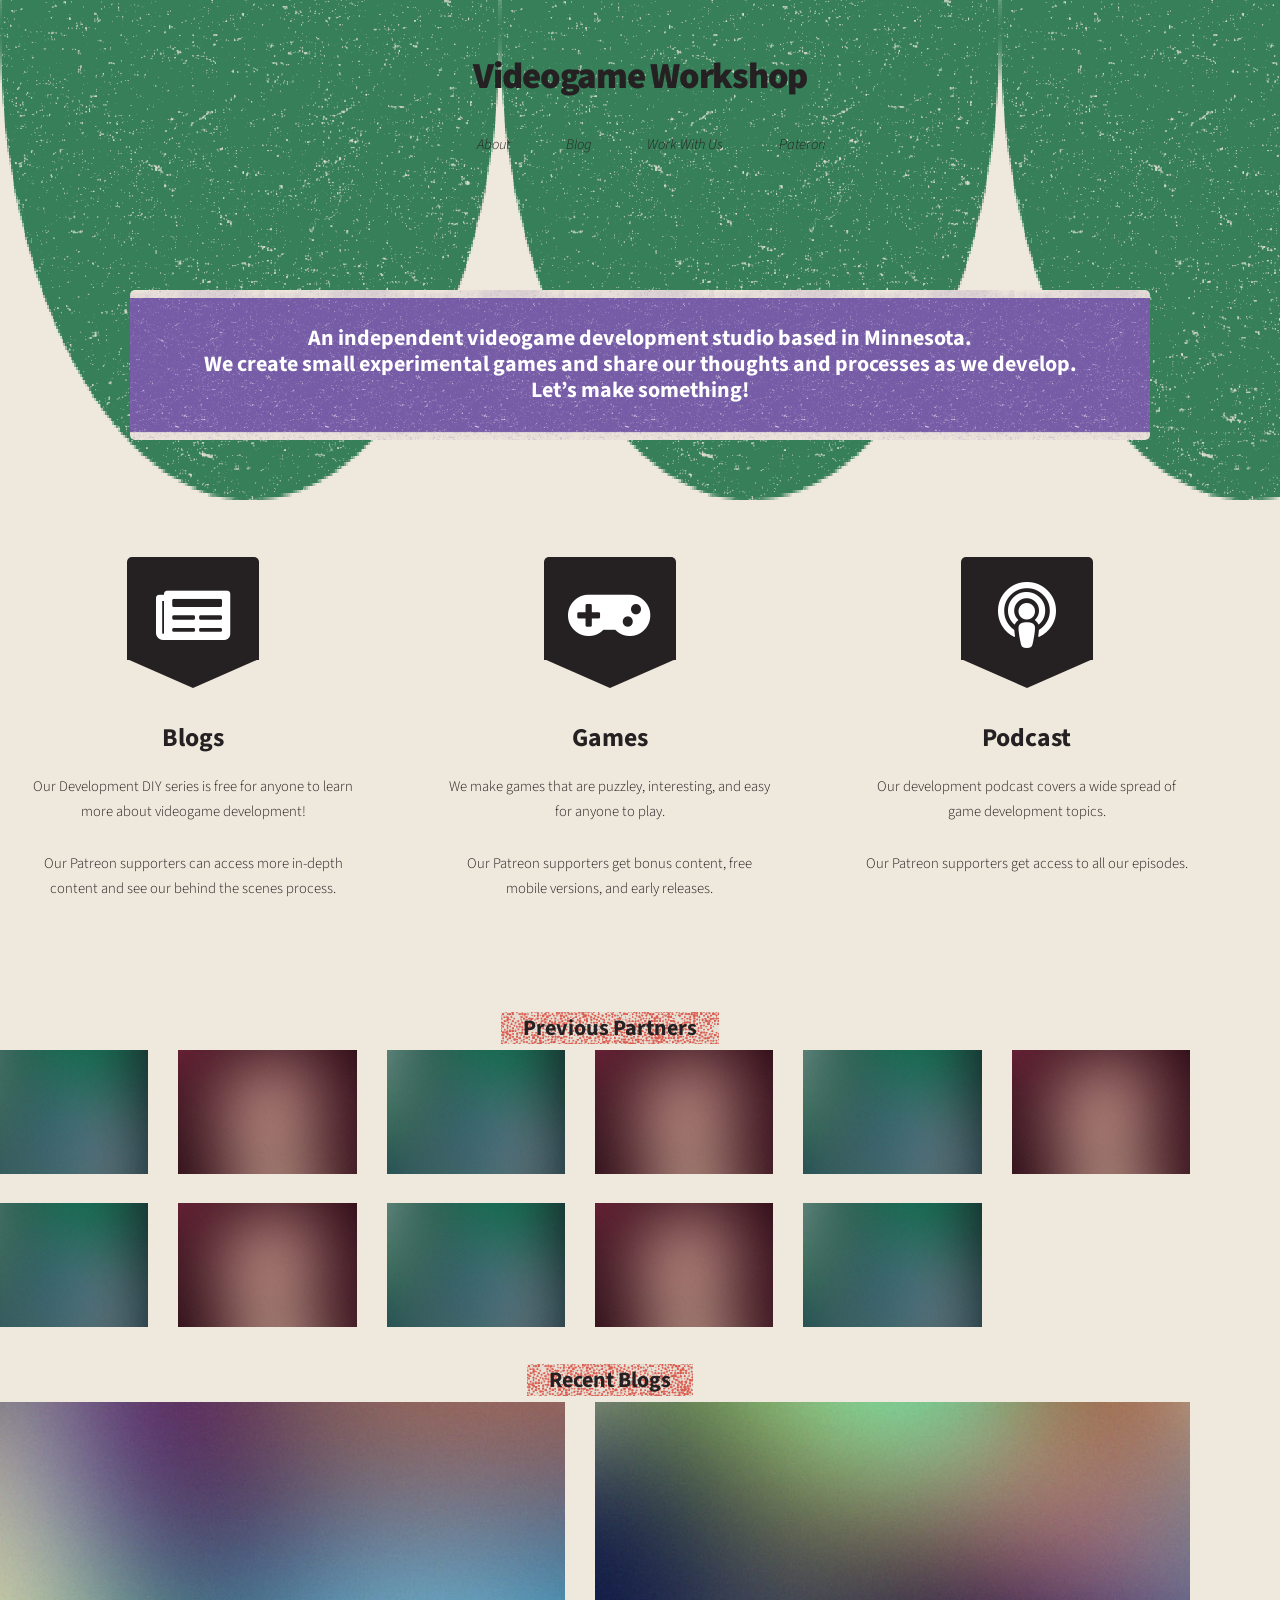
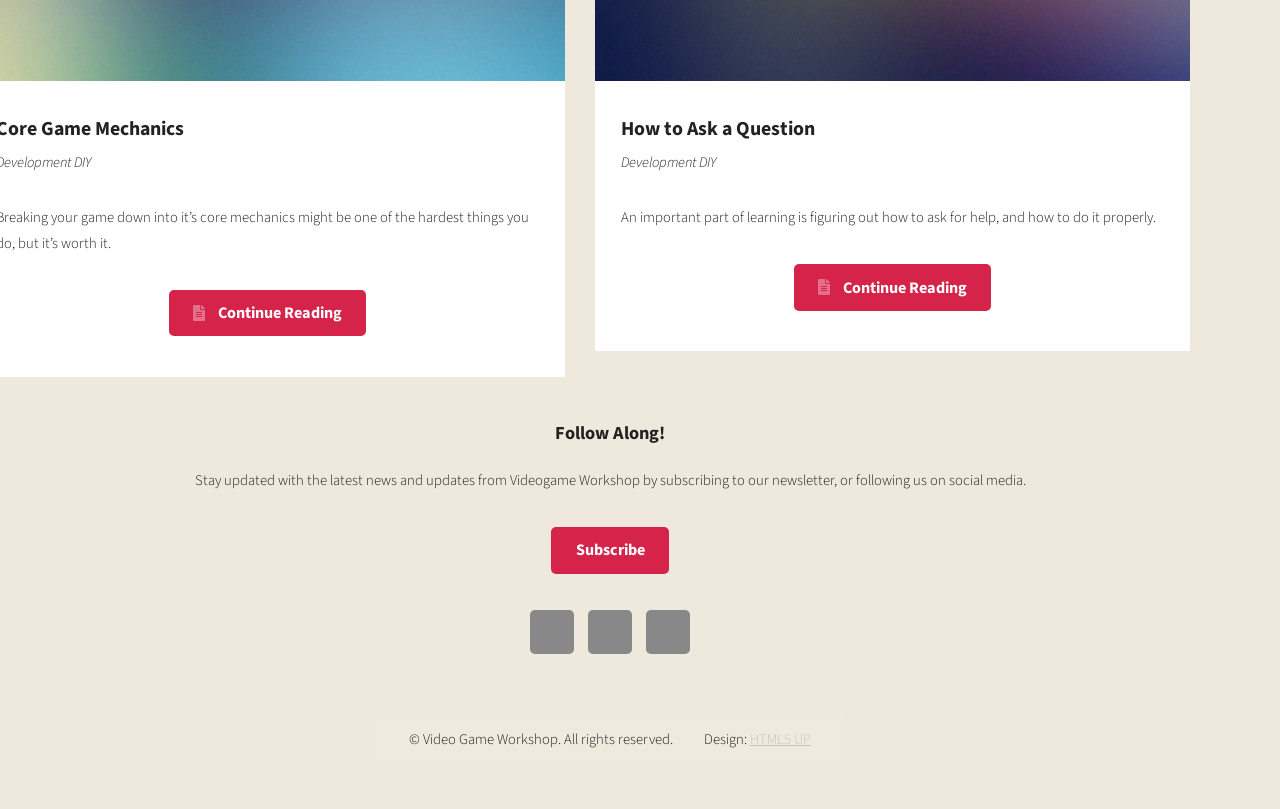
==== commit c644ed90: "playing with backgrounds" ====
--- a/index.html
+++ b/index.html
@@ -50,7 +50,7 @@
 							<div class="row">
 								<div class="col-4 col-12-medium">
 									<section class="first">
-										<a href="#" class="image featured"><img src="images/pic02.jpg" alt="" /></a>
+										<i class="icon solid featured alt fa-newspaper"></i>
 										<header>
 											<h2>Blogs</h2>
 										</header>
@@ -72,7 +72,7 @@
 								</div>
 								<div class="col-4 col-12-medium">
 									<section class="last">
-										<i class="icon solid featured alt2 fa-podcast"></i>
+										<i class="icon solid featured alt fa-podcast"></i>
 										<header>
 											<h2>Podcast</h2>
 										</header>
--- a/assets/css/main.css
+++ b/assets/css/main.css
@@ -100,7 +100,7 @@
 	body, input, textarea, select {
 		font-family: 'Source Sans Pro';
 		font-weight: 300;
-		color: #5d5d5d;
+		color: #252122;
 		font-size: 14pt;
 		line-height: 1.75em;
 	}
@@ -2066,11 +2066,13 @@
 /* Header */
 
 	#header {
-		position: relative;
-		background: transparent;
-		border-bottom: solid 0px #ccc;
 		padding: 5em 0 4em 0;
 		text-align: center;
+
+		background: transparent url("images/scallop.png");
+
+		position: top center;
+		background-repeat: repeat-x;
 	}
 
 		#header h1 {
@@ -2103,7 +2105,7 @@
 
 				#nav > ul > li > a {
 					border-radius: 5px;
-					color: #5d5d5d;
+					color: #252122;
 					text-decoration: none;
 					padding: 0.6em 1.2em 0.6em 1.2em;
 					-moz-transition: background-color .25s ease-in-out;
@@ -2175,19 +2177,23 @@
 
 	#banner {
 
-		background: transparent url("images/bottom.png");
-		background-blend-mode: multiply;
-		background-position: center center;
+		background: transparent;
+
 		background-size: auto 100%;
 		background-repeat: repeat;
 		text-align: center;
 		position: relative;
-		padding: 8em 0;
-		margin: 4em 0 0 0;
+		padding: 1em 0;
+		margin: 2em 0 0 0;
 	}
 
 		#banner header {
 
+			background: transparent;
+			background-blend-mode: multiply;
+			background-image: url("images/bottom.png");
+			background-position: center center;
+			background-size: contain;
 			display: inline-block;
 			padding: 2.5em 5em;
 			border-radius: 5px;
@@ -2283,14 +2289,15 @@
 		}
 
 		#main .major h2 {
-			background: #f7f7f7 url("images/bg02.png");
+			background: #f7f7f7 url("images/orange.png");
+			background-blend-mode: multiply;
 		}
 
 /* Footer */
 
 	#footer {
 		position: relative;
-		color: #858484;
+		color: #252122;
 		padding: 4em 0;
 		text-align: center;
 	}
@@ -2301,7 +2308,7 @@
 			top: 0;
 			left: 0;
 			width: 100%;
-			background: url("images/bg01.png");
+
 			background-size: 100% 100%;
 			z-index: 0;
 			opacity: 0.5;
@@ -2313,7 +2320,7 @@
 		}
 
 		#footer h2, #footer h3, #footer h4, #footer h5, #footer h6, #footer strong, #footer b {
-			color: #fff;
+			color: #252122;
 		}
 
 			#footer h2 a, #footer h3 a, #footer h4 a, #footer h5 a, #footer h6 a, #footer strong a, #footer b a {
@@ -2634,8 +2641,9 @@
 				top: 0;
 				width: 275px;
 				z-index: 10002;
-				color: #858484;
+				color: #252122;
 				background-image: url("images/pink.png");
+				background-blend-mode: multiply;
 				box-shadow: inset -3px 0px 5px 0px rgba(0, 0, 0, 0.35);
 			}
 
